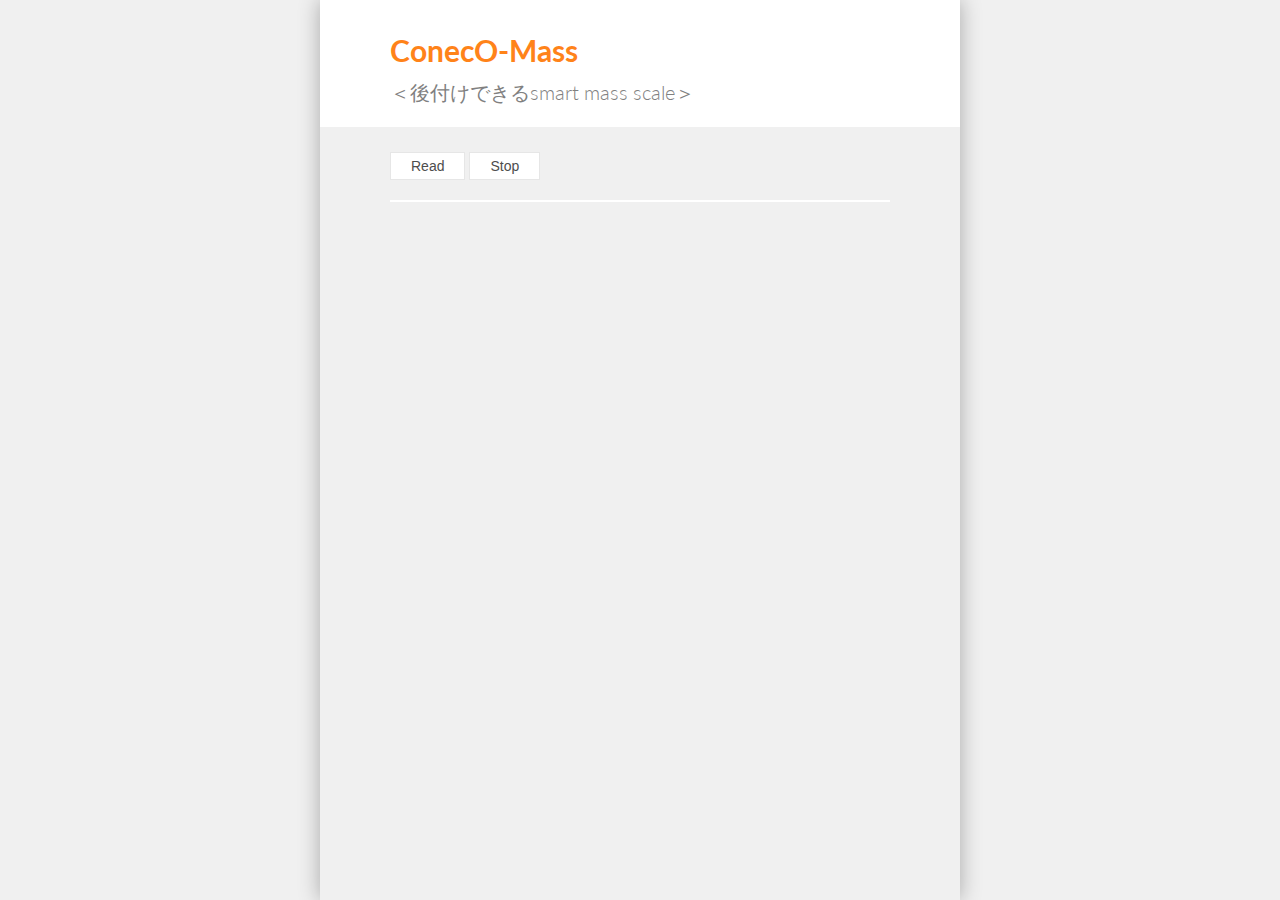
==== bluejelly/coneco-mass.html @ 8658966b "blujelly project sample add" ====
<!doctype html>
<!--
Copyright 2017 JellyWare Inc. All Rights Reserved.
-->
<html>

<head>
  <meta charset="utf-8">
  <meta http-equiv="X-UA-Compatible" content="IE=edge">
  <meta name="description" content="BlueJelly">
  <meta name="viewport" content="width=640, maximum-scale=1.0, user-scalable=yes">
  <title>BlueJelly</title>
  <link href="https://fonts.googleapis.com/css?family=Lato:100,300,400,700,900" rel="stylesheet" type="text/css">
  <link rel="stylesheet" href="style.css">
  <script type="text/javascript" src="bluejelly.js"></script>
</head>

<body>
  <div class="container">
    <div class="title margin">
      <p id="title">ConecO-Mass</p>
      <p id="subtitle">＜後付けできるsmart mass scale＞</p>
    </div>

    <div class="contents margin">
      <button id="startNotifications" class="button">Read</button>
      <button id="stopNotifications" class="button">Stop</button>
      <hr>
      <div id="device_name"> </div>
      <div id="uuid_name"> </div>
      <div id="unit"> </div>
      <div id="data_text"> </div>
      <div id="status_text"> </div>
      <div id="status"> </div>

    </div>
  </div>
  <script>
    //--------------------------------------------------
    //Global変数
    //--------------------------------------------------
    //BlueJellyのインスタンス生成
    var ble = new BlueJelly();


    //--------------------------------------------------
    //ロード時の処理
    //--------------------------------------------------
    window.onload = function () {
      //UUIDの設定
      ble.setUUID("UUID1", "713d0000-503e-4c75-ba94-3148f18d941e", "713d0002-503e-4c75-ba94-3148f18d941e");  //BLEnano SimpleControl rx_uuid
    }


    //--------------------------------------------------
    //Scan後の処理
    //--------------------------------------------------
    ble.onScan = function (deviceName) {
      //document.getElementById('device_name').innerHTML = deviceName;
      //document.getElementById('status').innerHTML = "found device!";
    }


    //--------------------------------------------------
    //ConnectGATT後の処理
    //--------------------------------------------------
    ble.onConnectGATT = function (uuid) {
      console.log('> connected GATT!');

      //document.getElementById('uuid_name').innerHTML = uuid;
      //document.getElementById('status').innerHTML = "connected GATT!";
    }

    counter = 0;

    //--------------------------------------------------
    //Read後の処理：得られたデータの表示など行う
    //--------------------------------------------------
    ble.onRead = function (data, uuid) {
      //フォーマットに従って値を取得
      value = Math.round(data.getInt16(0) * 0.771 - 126.48) - 252;//2Byteの場合のフォーマット

      //-378は空ビンの重さと校正時の切片の合計。浮かせているときは-378になる
      if (-100 <= value && value <= 10) {
        attention = "コーヒーがなくなりました。</br>LINEにお知らせしました。";
      }
      else if (11 <= value && value <= 50) {
        attention = "そろそろコーヒーがなくなりそうです。</br>LINEにお知らせしました。"
      }
      else if (value <= -101) {
        attention = "使用中・・・"
      }
      else {
        attention = "まだ十分残っています"
      }

      if (value <= 0) {
        value = 0;
      }

      if (counter == 3) {
        pre_value1 = value;
        counter++;
      }

      if (counter == 5) {
        pre_value2 = value;
        counter++;
      }

      if (counter == 8) {
        pre_value3 = value;
        counter++;
      }

      if (counter >= 10) {

        var xhr = new XMLHttpRequest();
        var url = "https://stack-string.herokuapp.com/PushStack/mass?string="
          + encodeURIComponent(attention);
        xhr.open("POST", url, true);
        xhr.send("");
        counter = 0;

        value_fin = (pre_value1 + pre_value2 + pre_value3 + value) / 4

        //HTMLに値を表示
        document.getElementById('unit').innerHTML = "コーヒーの残量：";
        document.getElementById('data_text').innerHTML = Math.round(value_fin) + 'g';
        document.getElementById('status_text').innerHTML = attention;

      }
      else {
        counter++;
      }
      //コンソールに値を表示
      console.log(value);

    }


    //--------------------------------------------------
    //Start Notify後の処理
    //--------------------------------------------------
    ble.onStartNotify = function (uuid) {
      console.log('> Start Notify!');

      //document.getElementById('uuid_name').innerHTML = uuid;
      //document.getElementById('status').innerHTML = "測定中...";
    }


    //--------------------------------------------------
    //Stop Notify後の処理
    //--------------------------------------------------
    ble.onStopNotify = function (uuid) {
      console.log('> Stop Notify!');

      //document.getElementById('uuid_name').innerHTML = uuid;
      //document.getElementById('status').innerHTML = "stopped Notify";
    }


    //-------------------------------------------------
    //ボタンが押された時のイベント登録
    //--------------------------------------------------
    document.getElementById('startNotifications').addEventListener('click', function () {
      ble.startNotify('UUID1');
    });

    document.getElementById('stopNotifications').addEventListener('click', function () {
      ble.stopNotify('UUID1');
    });


  </script>
</body>

</html>
---- bluejelly/style.css ----
@charset "utf-8";
/* CSS Document */

/*************************** RESET ***************************/

html, body, div, span, applet, object, iframe, h1, h2, h3, h4, h5, h6, p, blockquote, pre, a, abbr, acronym, address, big, cite, code, del, dfn, em, font, img, ins, kbd, q, s, samp, small, strike, strong, sub, sup, tt, var, b, u, i, center, dl, dt, dd, ol, ul, li, fieldset, form, label, legend, table, caption, tbody, tfoot, thead, tr, th, td {
	margin: 0;
	padding: 0;
	border: 0;
	outline: 0;
	font-size: 100%;
	vertical-align: baseline;
	background: transparent;
}
/*************************** RESET ***************************/


html, body {
	height: 100%;
	width: 100%;
	font-family: 'Lato', Verdana, "Hiragino Kaku Gothic ProN", Meiryo, sans-serif;
	min-width: 640px;
	position: relative;
  background-color: #f0f0f0;
}

hr{
  border-width: 1px;
  border-color: #fff;
  border-style: solid;
  margin: 20px 0px 20px 0px;
}

.container{
  margin: auto;
  width: 100%;
  min-height: 100%;
  max-width: 640px;
  box-shadow: 0px 0px 20px rgba(0,0,0,0.3);
  background-color: #f0f0f0;
  position: relative;
}
.title{
  width: 100%;
  background-color: #fff;
  padding: 20px 0px 20px 0px;
}

.contents{
  padding: 25px 0px 100px 0px;
}

.footer{
  width: 100%;
  font-size:12px;
  position: absolute;
  bottom: 0px;
  height: 60px;
  color: #9a9a9a;
}

.margin{
  border-left:  70px;
  border-right: 70px;
  border-style: solid;
  box-sizing: border-box;
  border-color: rgba(0, 0, 0, 0);
}

.button{
  border-width: 1px;
  border-color: #e6e6e6;
  border-style: solid;
  background-color: #fff;
  padding: 5px 20px 5px 20px;
  color: #4d4d4d;
  font-size: 14px;
  font-weight: 300;
  margin: 0px;
}
.button:hover{
  border-color: #ccc;
}
.button:active{
  background-color: #f0f0f0;
}

#chart{
	margin-bottom: 20px;
}

#title{
  color:#ff8319;
  font-size: 30px;
  font-weight: 700;
  line-height: 2em;
}

#subtitle{
  color:#808080;
  font-size: 20px;
  font-weight: 300;
}

#data_text, #data_text2{
  color:#448aff;
  font-size:72px;
  font-weight: 300;
  line-height: 1.5em;
}

#device_name, #device_name2{
  color:#ff8319;
  font-size:36px;
  font-weight: 300;
  line-height: 1.5em;
}

#uuid_name, #uuid_name2{
  color:#ff8319;
	font-size:14px;
  font-weight: 300;
}

#unit, #unit2{
	color:#448aff;
	font-size:18px;
  font-weight: 300;
}


#status, #status2{
	color:#448aff;
	font-size:14px;
  font-weight: 300;
}

#status_text, #status_text2{
	color:#448afe;
	font-size:20px;
  font-weight: 300;
}



a { text-decoration: none; }
a:link { color: #9a9a9a; }
a:visited { color: #9a9a9a; }
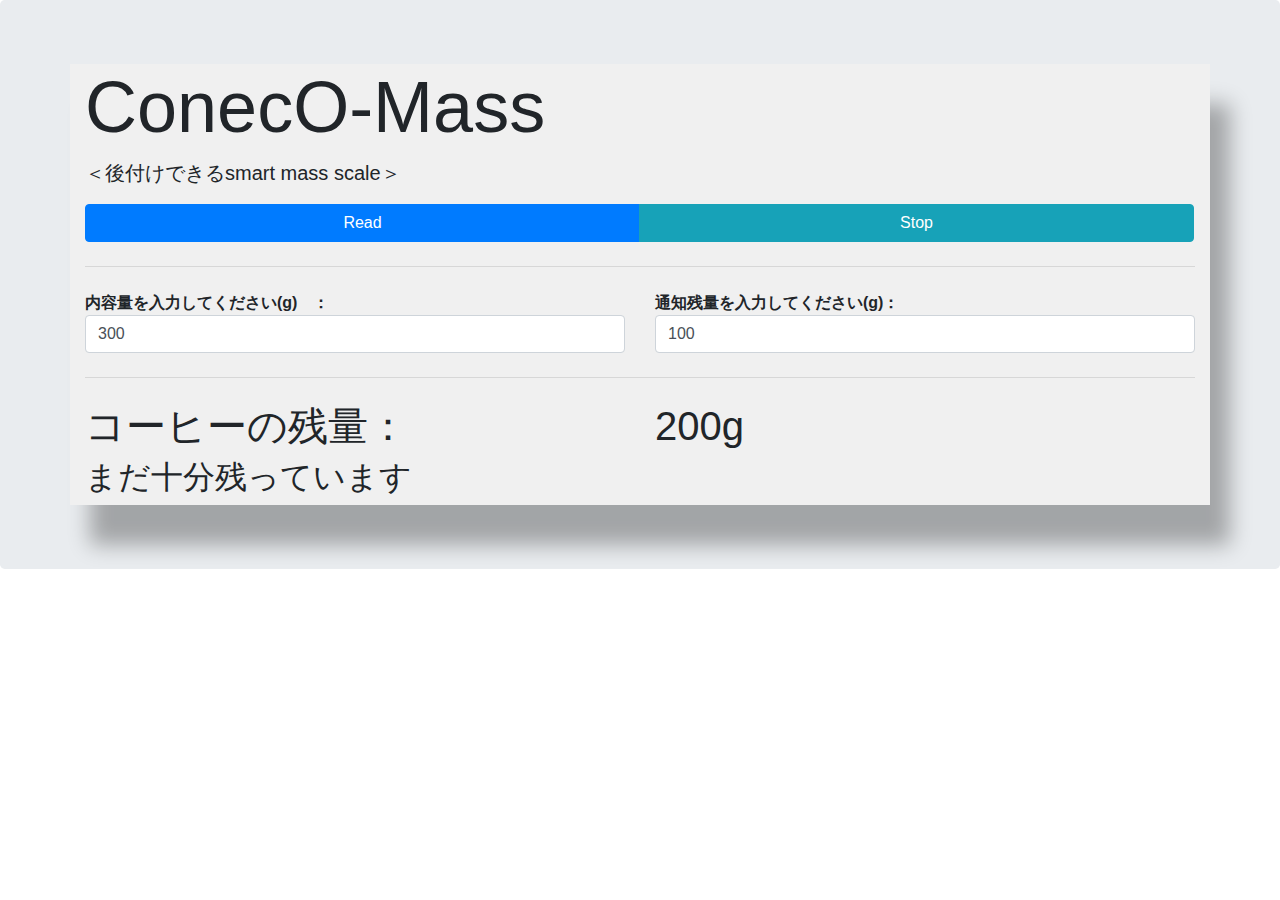
==== commit 34ea0bd8: "tb_DesiginModify commit" ====
--- a/bluejelly/coneco-mass.html
+++ b/bluejelly/coneco-mass.html
@@ -9,33 +9,68 @@
   <meta http-equiv="X-UA-Compatible" content="IE=edge">
   <meta name="description" content="BlueJelly">
   <meta name="viewport" content="width=640, maximum-scale=1.0, user-scalable=yes">
-  <title>BlueJelly</title>
+  <title>ConecO-Mass</title>
   <link href="https://fonts.googleapis.com/css?family=Lato:100,300,400,700,900" rel="stylesheet" type="text/css">
   <link rel="stylesheet" href="style.css">
+  <link rel="stylesheet" href="https://stackpath.bootstrapcdn.com/bootstrap/4.1.3/css/bootstrap.min.css">
   <script type="text/javascript" src="bluejelly.js"></script>
 </head>
 
 <body>
-  <div class="container">
-    <div class="title margin">
-      <p id="title">ConecO-Mass</p>
-      <p id="subtitle">＜後付けできるsmart mass scale＞</p>
-    </div>
-
-    <div class="contents margin">
-      <button id="startNotifications" class="button">Read</button>
-      <button id="stopNotifications" class="button">Stop</button>
-      <hr>
-      <div id="device_name"> </div>
-      <div id="uuid_name"> </div>
-      <div id="unit"> </div>
-      <div id="data_text"> </div>
-      <div id="status_text"> </div>
-      <div id="status"> </div>
+  <div class="jumbotron">
+    <div class="container">
+      <h2 class="display-3">ConecO-Mass</h2>
+      <p class="lead">＜後付けできるsmart mass scale＞</p>
+      <div class="btn-group btn-block">
+        <button id="startNotifications" class="btn btn-primary col-md-6 col-sm-6 col-xs-6">Read</button>
+        <button id="stopNotifications" class="btn btn-info col-md-6 col-sm-6 col-xs-6">Stop</button>
+      </div>
+      <hr class="my-4">
+
+      <div class="row">
+        <div class="col-md-6 col-sm-12 col-xs-12" id="max-scl-field">
+          <td align="right"><b> 内容量を入力してください(g)　：</b></td>
+          <td><input class="form-control" id="max-scl-value" type="number" name="maximum-scale" size="100" value="300"></td>
+        </div>
+        <div class="col-md-6 col-sm-12 col-xs-12" id="notif-scl-field">
+          <td align="right"><b> 通知残量を入力してください(g)：</b></td>
+          <td><input class="form-control" id="notif-scl-value" type="number" name="notification-scale" size="30" value="100"></td>
+        </div>
+      </div>
+      <hr class="my-4">
+
+      <div class="row">
+        <div class="col-md-6 col-sm-12 col-xs-12">
+          <h1 id="unit">コーヒーの残量：</h1>
+        </div>
+        <div class="col-md-6 col-sm-12 col-xs-12">
+          <h1 id="data_text">200g</h1>
+        </div>
+        <div class="col-md-12 col-sm-12 col-xs-12">
+          <h2 id="status_text">まだ十分残っています</h2>
+        </div>
+      </div>
 
     </div>
   </div>
+
+  <script src="https://stackpath.bootstrapcdn.com/bootstrap/4.1.3/js/bootstrap.min.js"></script>
   <script>
+    //--------------------------------------------------
+    //Nak Add.
+    //--------------------------------------------------
+    function getNotificationScale() {
+      retValue = document.getElementById("notif-scl-value").value;
+      console.log("notif-scl-value=" + retValue);
+      return retValue;
+    }
+
+    function getMaximumScale() {
+      retValue = document.getElementById("max-scl-value").value;
+      console.log("max-scl-value=" + retValue);
+      return retValue;
+    }
+
     //--------------------------------------------------
     //Global変数
     //--------------------------------------------------
@@ -79,7 +114,14 @@
     ble.onRead = function (data, uuid) {
       //フォーマットに従って値を取得
       value = Math.round(data.getInt16(0) * 0.771 - 126.48) - 252;//2Byteの場合のフォーマット
-
+      notificationValue = getNotificationScale();
+      var xhr = new XMLHttpRequest();
+      var url = "https://stack-string.herokuapp.com/PushStack/mass-value?string="
+        + encodeURIComponent(value + "," + notificationValue);
+      xhr.open("POST", url, true);
+      xhr.send("");
+
+      //TODO:ここを実装変更. I/FとしてStack-Stringを使ってpython側で通知アプリを作る.
       //-378は空ビンの重さと校正時の切片の合計。浮かせているときは-378になる
       if (-100 <= value && value <= 10) {
         attention = "コーヒーがなくなりました。</br>LINEにお知らせしました。";
@@ -134,8 +176,7 @@
         counter++;
       }
       //コンソールに値を表示
-      console.log(value);
-
+      console.log(value + "," + notificationValue);
     }
 
 
--- a/bluejelly/style.css
+++ b/bluejelly/style.css
@@ -1,27 +1,9 @@
 @charset "utf-8";
 /* CSS Document */
-
-/*************************** RESET ***************************/
-
-html, body, div, span, applet, object, iframe, h1, h2, h3, h4, h5, h6, p, blockquote, pre, a, abbr, acronym, address, big, cite, code, del, dfn, em, font, img, ins, kbd, q, s, samp, small, strike, strong, sub, sup, tt, var, b, u, i, center, dl, dt, dd, ol, ul, li, fieldset, form, label, legend, table, caption, tbody, tfoot, thead, tr, th, td {
-	margin: 0;
-	padding: 0;
-	border: 0;
-	outline: 0;
-	font-size: 100%;
-	vertical-align: baseline;
-	background: transparent;
-}
-/*************************** RESET ***************************/
-
-
-html, body {
-	height: 100%;
-	width: 100%;
-	font-family: 'Lato', Verdana, "Hiragino Kaku Gothic ProN", Meiryo, sans-serif;
-	min-width: 640px;
-	position: relative;
-  background-color: #f0f0f0;
+body {
+  padding-top: auto;
+  padding-bottom: auto;
+  background-color: #eee;
 }
 
 hr{
@@ -33,30 +15,12 @@
 
 .container{
   margin: auto;
-  width: 100%;
-  min-height: 100%;
-  max-width: 640px;
-  box-shadow: 0px 0px 20px rgba(0,0,0,0.3);
+  width: auto;
+  min-height: auto;
+  max-width: auto;
+  box-shadow: 20px 40px 20px rgba(0,0,0,0.3);
   background-color: #f0f0f0;
-  position: relative;
-}
-.title{
-  width: 100%;
-  background-color: #fff;
-  padding: 20px 0px 20px 0px;
-}
-
-.contents{
-  padding: 25px 0px 100px 0px;
-}
-
-.footer{
-  width: 100%;
-  font-size:12px;
-  position: absolute;
-  bottom: 0px;
-  height: 60px;
-  color: #9a9a9a;
+  position: auto;
 }
 
 .margin{
@@ -67,82 +31,46 @@
   border-color: rgba(0, 0, 0, 0);
 }
 
-.button{
-  border-width: 1px;
-  border-color: #e6e6e6;
-  border-style: solid;
-  background-color: #fff;
-  padding: 5px 20px 5px 20px;
-  color: #4d4d4d;
-  font-size: 14px;
-  font-weight: 300;
-  margin: 0px;
+
+.chart {
+  position: relative;
+  float: left; 
+  margin-right: 20px;
 }
-.button:hover{
-  border-color: #ccc;
-}
-.button:active{
-  background-color: #f0f0f0;
+.chart .count {
+  position: absolute;
+  border-radius: 50%;
+  top: 24px;
+  left: 24px;
+  height: 152px;
+  width: 152px;
 }
 
-#chart{
-	margin-bottom: 20px;
+.chart em, 
+.chart span {
+  font-family: Arial;
+  font-weight: bold;
+  width: 100%;
+  text-align: center;
 }
+.chart em {
+  display: block;
+  font-size: 50px;
+  font-style: normal;
+  color: #fff;
+  line-height: 150px;
+}
+.chart .caption {
+  position: absolute;
+  top: 50px;
+  left: 40px;
+  color: #fff;
+}
+#chart2 .count {
+  background: url(http://startapp.jp/img/refs/jsfiddle_medium_6628140291.jpg) -20px -20px no-repeat;
 
-#title{
-  color:#ff8319;
-  font-size: 30px;
-  font-weight: 700;
-  line-height: 2em;
 }
-
-#subtitle{
-  color:#808080;
-  font-size: 20px;
-  font-weight: 300;
+#chart2 .count em {
+  color: #fff;
+  color: rgba(255, 255, 255, 0.8);
 }
-
-#data_text, #data_text2{
-  color:#448aff;
-  font-size:72px;
-  font-weight: 300;
-  line-height: 1.5em;
-}
-
-#device_name, #device_name2{
-  color:#ff8319;
-  font-size:36px;
-  font-weight: 300;
-  line-height: 1.5em;
-}
-
-#uuid_name, #uuid_name2{
-  color:#ff8319;
-	font-size:14px;
-  font-weight: 300;
-}
-
-#unit, #unit2{
-	color:#448aff;
-	font-size:18px;
-  font-weight: 300;
-}
-
-
-#status, #status2{
-	color:#448aff;
-	font-size:14px;
-  font-weight: 300;
-}
-
-#status_text, #status_text2{
-	color:#448afe;
-	font-size:20px;
-  font-weight: 300;
-}
-
-
-
-a { text-decoration: none; }
-a:link { color: #9a9a9a; }
-a:visited { color: #9a9a9a; }
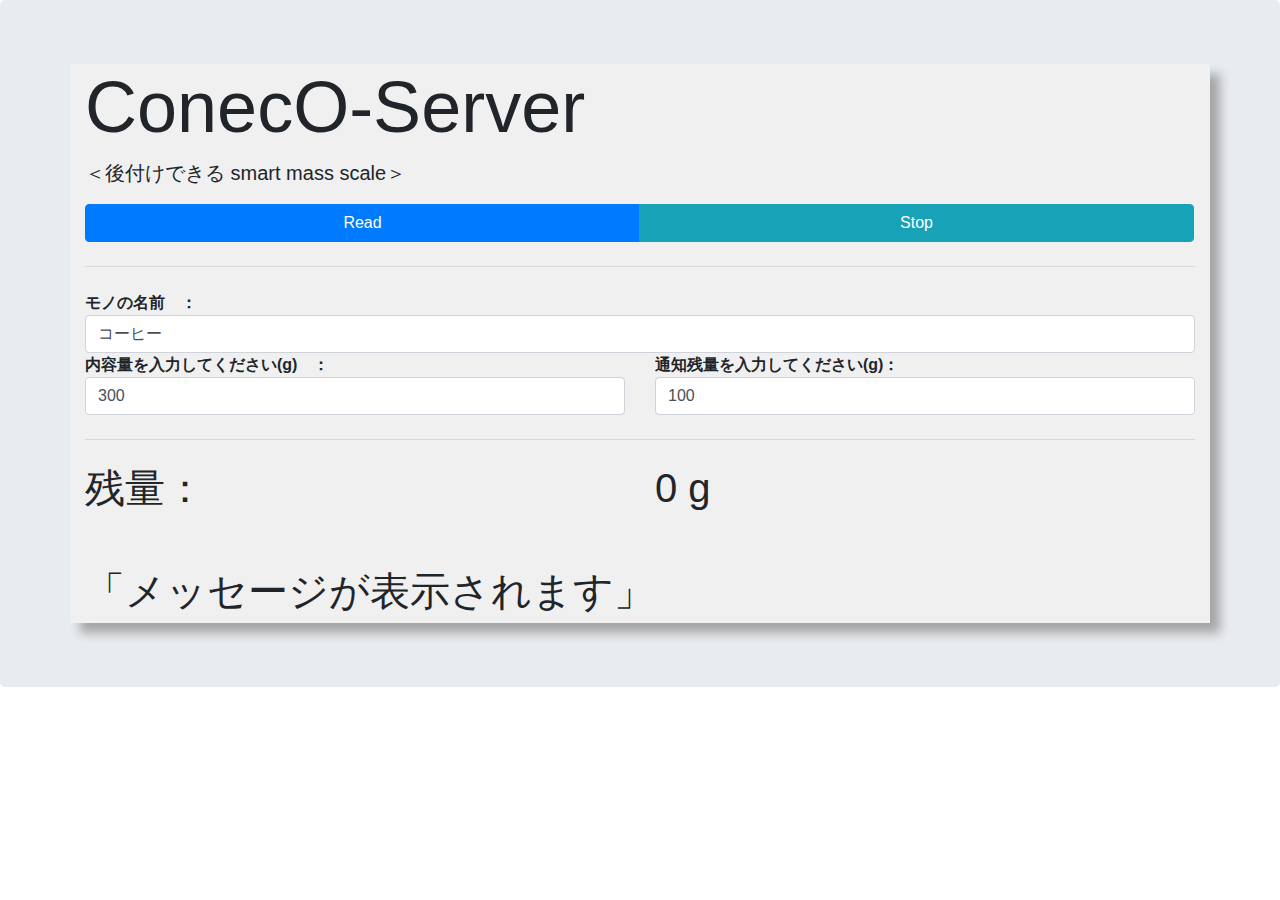
==== commit 4d78a39e: "gitlab master 20181201 commit" ====
--- a/bluejelly/coneco-mass.html
+++ b/bluejelly/coneco-mass.html
@@ -9,7 +9,7 @@
   <meta http-equiv="X-UA-Compatible" content="IE=edge">
   <meta name="description" content="BlueJelly">
   <meta name="viewport" content="width=640, maximum-scale=1.0, user-scalable=yes">
-  <title>ConecO-Mass</title>
+  <title>ConecO-Server</title>
   <link href="https://fonts.googleapis.com/css?family=Lato:100,300,400,700,900" rel="stylesheet" type="text/css">
   <link rel="stylesheet" href="style.css">
   <link rel="stylesheet" href="https://stackpath.bootstrapcdn.com/bootstrap/4.1.3/css/bootstrap.min.css">
@@ -19,15 +19,20 @@
 <body>
   <div class="jumbotron">
     <div class="container">
-      <h2 class="display-3">ConecO-Mass</h2>
-      <p class="lead">＜後付けできるsmart mass scale＞</p>
+      <h2 class="display-3">ConecO-Server</h2>
+      <p class="lead">＜後付けできる smart mass scale＞</p>
       <div class="btn-group btn-block">
         <button id="startNotifications" class="btn btn-primary col-md-6 col-sm-6 col-xs-6">Read</button>
         <button id="stopNotifications" class="btn btn-info col-md-6 col-sm-6 col-xs-6">Stop</button>
       </div>
+      <!-- <button class="btn" onClick="testApi()">debug</button> -->
       <hr class="my-4">
 
       <div class="row">
+        <div class="col-md-12 col-sm-12 col-xs-12" id="object-scl-field">
+          <td align="right"><b> モノの名前　：</b></td>
+          <td><input class="form-control" id="object-name-value" type="text" name="object-name" size="100" value="コーヒー"></td>
+        </div>
         <div class="col-md-6 col-sm-12 col-xs-12" id="max-scl-field">
           <td align="right"><b> 内容量を入力してください(g)　：</b></td>
           <td><input class="form-control" id="max-scl-value" type="number" name="maximum-scale" size="100" value="300"></td>
@@ -40,14 +45,17 @@
       <hr class="my-4">
 
       <div class="row">
-        <div class="col-md-6 col-sm-12 col-xs-12">
-          <h1 id="unit">コーヒーの残量：</h1>
-        </div>
-        <div class="col-md-6 col-sm-12 col-xs-12">
-          <h1 id="data_text">200g</h1>
+        <div class="col-md-6 col-sm-6 col-xs-12">
+          <h1 id="unit"></h1>
+        </div>
+        <div class="col-md-6 col-sm-6 col-xs-12">
+          <h1 id="data_text">0 g</h1>
         </div>
         <div class="col-md-12 col-sm-12 col-xs-12">
-          <h2 id="status_text">まだ十分残っています</h2>
+          <h2 id="tmp_text">　</h2>
+        </div>
+        <div class="col-md-12 col-sm-12 col-xs-12">
+          <h1 id="status_text"></h1>
         </div>
       </div>
 
@@ -59,6 +67,20 @@
     //--------------------------------------------------
     //Nak Add.
     //--------------------------------------------------
+    counter = 0;
+    value = 0;
+
+    function testApi() {
+      value = 100
+      modifyHtmlValue();
+    }
+
+    function getObjectNameValue() {
+      retValue = document.getElementById("object-name-value").value;
+      console.log("object-name-value=" + retValue);
+      return retValue;
+    }
+
     function getNotificationScale() {
       retValue = document.getElementById("notif-scl-value").value;
       console.log("notif-scl-value=" + retValue);
@@ -82,6 +104,8 @@
     //ロード時の処理
     //--------------------------------------------------
     window.onload = function () {
+      document.getElementById('unit').innerHTML = "残量：";
+      document.getElementById('status_text').innerHTML = "「メッセージが表示されます」";
       //UUIDの設定
       ble.setUUID("UUID1", "713d0000-503e-4c75-ba94-3148f18d941e", "713d0002-503e-4c75-ba94-3148f18d941e");  //BLEnano SimpleControl rx_uuid
     }
@@ -106,79 +130,65 @@
       //document.getElementById('status').innerHTML = "connected GATT!";
     }
 
-    counter = 0;
-
     //--------------------------------------------------
     //Read後の処理：得られたデータの表示など行う
     //--------------------------------------------------
     ble.onRead = function (data, uuid) {
+      updateValue(data);
+
       //フォーマットに従って値を取得
-      value = Math.round(data.getInt16(0) * 0.771 - 126.48) - 252;//2Byteの場合のフォーマット
-      notificationValue = getNotificationScale();
-      var xhr = new XMLHttpRequest();
-      var url = "https://stack-string.herokuapp.com/PushStack/mass-value?string="
-        + encodeURIComponent(value + "," + notificationValue);
-      xhr.open("POST", url, true);
-      xhr.send("");
-
-      //TODO:ここを実装変更. I/FとしてStack-Stringを使ってpython側で通知アプリを作る.
-      //-378は空ビンの重さと校正時の切片の合計。浮かせているときは-378になる
-      if (-100 <= value && value <= 10) {
-        attention = "コーヒーがなくなりました。</br>LINEにお知らせしました。";
-      }
-      else if (11 <= value && value <= 50) {
-        attention = "そろそろコーヒーがなくなりそうです。</br>LINEにお知らせしました。"
-      }
-      else if (value <= -101) {
-        attention = "使用中・・・"
-      }
-      else {
-        attention = "まだ十分残っています"
-      }
-
-      if (value <= 0) {
-        value = 0;
-      }
-
-      if (counter == 3) {
-        pre_value1 = value;
-        counter++;
-      }
-
-      if (counter == 5) {
-        pre_value2 = value;
-        counter++;
-      }
-
-      if (counter == 8) {
-        pre_value3 = value;
-        counter++;
-      }
-
-      if (counter >= 10) {
-
+      if (counter > 100) {
+        counter = 0;
+
+        notificationValue = getNotificationScale();
+        objectNameValue = getObjectNameValue();
         var xhr = new XMLHttpRequest();
-        var url = "https://stack-string.herokuapp.com/PushStack/mass?string="
-          + encodeURIComponent(attention);
+        var url = "https://stack-string.herokuapp.com/PushStack/mass-value?string="
+          + encodeURIComponent(value + "," + notificationValue + "," + objectNameValue);
         xhr.open("POST", url, true);
         xhr.send("");
-        counter = 0;
-
-        value_fin = (pre_value1 + pre_value2 + pre_value3 + value) / 4
-
-        //HTMLに値を表示
-        document.getElementById('unit').innerHTML = "コーヒーの残量：";
-        document.getElementById('data_text').innerHTML = Math.round(value_fin) + 'g';
-        document.getElementById('status_text').innerHTML = attention;
-
+
+        var xhr2 = new XMLHttpRequest();
+        var url2 = "https://stack-string.herokuapp.com/PushStack/mass?string="
+          + encodeURIComponent(value + "," + notificationValue + "," + objectNameValue);
+        xhr2.open("POST", url2, true);
+        xhr2.send("");
+      } else {
+        counter++;
+      }
+
+      modifyHtmlValue();
+    }
+
+    //--------------------------------------------------
+    //Nak Add.
+    //--------------------------------------------------
+    function updateValue(data) {
+      //TODO 有賀さんメソッドと結合
+      value = Math.round(data.getInt16(0) * 0.771 - 126.48);//2Byteの場合のフォーマット
+
+      //コンソールに値を表示
+      console.log("value = " + value);
+    }
+
+    function modifyHtmlValue() {
+      notificationValue = getNotificationScale();
+
+      if (-100 <= value && value < notificationValue) {
+        attention = "「通知残量を下回りました。お知らせします。」";
+      }
+      else if (notificationValue <= value && value <= notificationValue * 1.25) {
+        attention = "「そろそろなくなりそうです。」"
       }
       else {
-        counter++;
-      }
-      //コンソールに値を表示
-      console.log(value + "," + notificationValue);
-    }
-
+        attention = "「まだ十分残っています」"
+      }
+
+      //HTMLに値を表示
+      document.getElementById('unit').innerHTML = getObjectNameValue() + "残量：";
+      document.getElementById('data_text').innerHTML = Math.round(value) + " g";
+      document.getElementById('status_text').innerHTML = attention;
+    }
 
     //--------------------------------------------------
     //Start Notify後の処理
--- a/bluejelly/style.css
+++ b/bluejelly/style.css
@@ -18,7 +18,7 @@
   width: auto;
   min-height: auto;
   max-width: auto;
-  box-shadow: 20px 40px 20px rgba(0,0,0,0.3);
+  box-shadow: 10px 10px 10px rgba(0,0,0,0.3);
   background-color: #f0f0f0;
   position: auto;
 }
